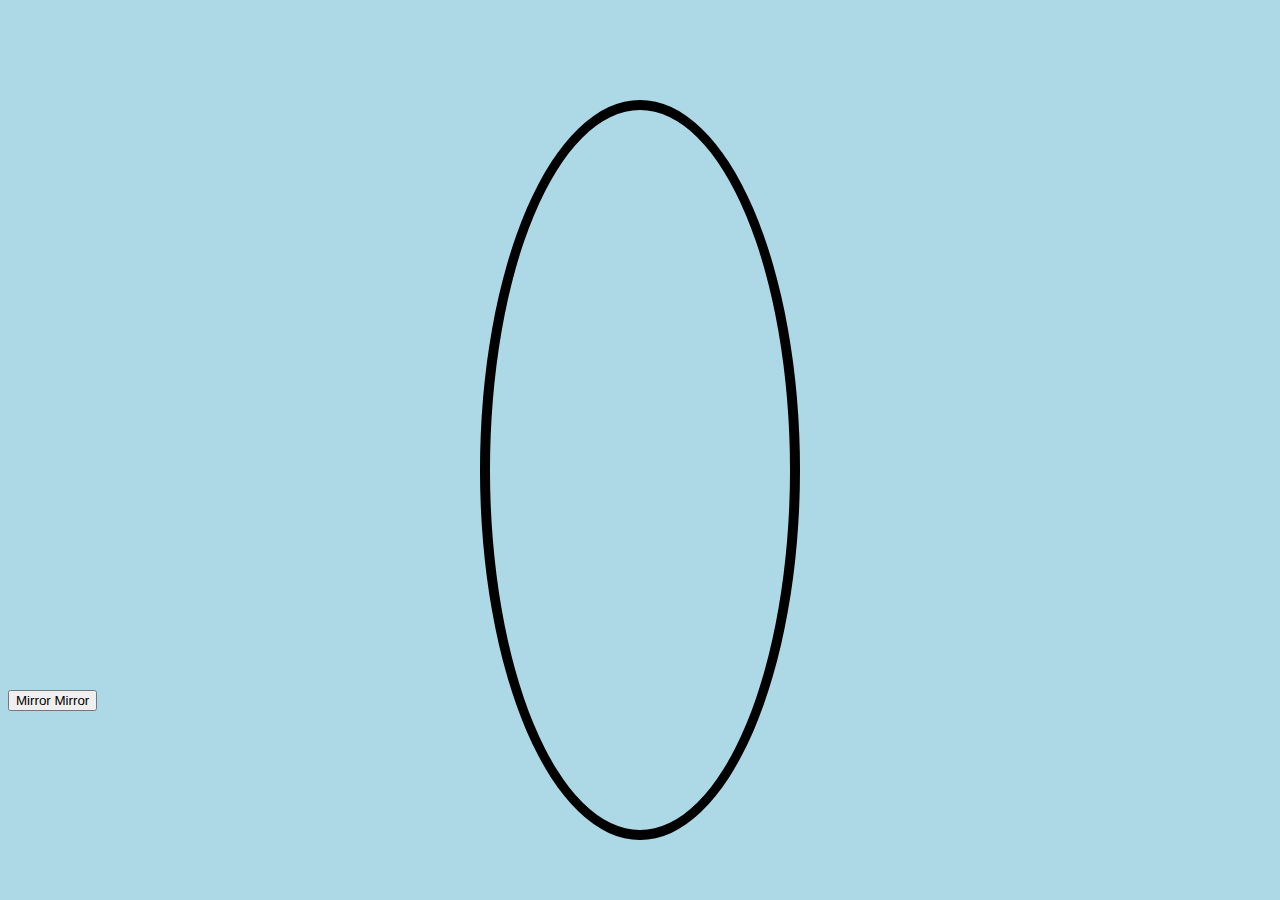
==== index.html @ 6e2f0ed1 "text to speech working!" ====
<!DOCTYPE html>
<html>
<head>
  <title>Mirror</title>
  <link rel="stylesheet" href="style.css">
</head>
<body>
  <video autoplay="true" id="camera"></video>
  <p id="message"></p>
  <button id="button">Mirror Mirror</button>

  <script>
    var video = document.querySelector("#camera");

    if (navigator.mediaDevices && navigator.mediaDevices.getUserMedia) {
    navigator.mediaDevices.getUserMedia({ video: true, facingMode: "user" })
        .then(function (stream) {
        video.srcObject = stream;
        })
        .catch(function (err0r) {
        console.log("Something went wrong!");
        });
    }

    const button = document.getElementById('button');

    function playRandomPhrase() {
    const phrases = [
    "You are looking fabulous today!",
    "You are the fairest of them all.",
    "Who's awesome? You're awesome!"
    ];

    // Generate a random index
    const index = Math.floor(Math.random() * phrases.length);

    // Get the phrase at the selected index
    const phrase = phrases[index];

    // Create an AudioContext
    const audioContext = new AudioContext();

    // Use speech synthesis to play the phrase
    const utterance = new SpeechSynthesisUtterance(phrase);
    speechSynthesis.speak(utterance);

    // Get the <p> element with the id "message"
    var messageElement = document.getElementById("message");

    // Set the innerHTML of the <p> element to the selected statement
    messageElement.innerHTML = phrase;
    }

    button.addEventListener('click', playRandomPhrase);

    //Speech recognition
    const SpeechRecognition = window.SpeechRecognition || webkitSpeechRecognition;
    const SpeechGrammarList = window.SpeechGrammarList || webkitSpeechGrammarList;
    const SpeechRecognitionEvent = window.SpeechRecognitionEvent || webkitSpeechRecognitionEvent;
    // Create a new SpeechRecognition instance
    const recognition = new SpeechRecognition();

    // Set the language to English
    recognition.lang = 'en-US';

    // Set the continuous and interimResults properties to true
    // so that the recognition will continue until the user stops speaking
    recognition.continuous = true;
    recognition.interimResults = true;

    // Set the maxAlternatives property to 1 to return only the most
    // likely result
    recognition.maxAlternatives = 1;

    // Start listening for speech
    recognition.start();

    recognition.onresult = (event) => {
     // Get the transcript of the recognized speech
     var transcript = event.results[0][0].transcript;

        // Check if the result matches the phrase "mirror mirror"
        if (transcript.toLowerCase().includes("mirror mirror")) {
            // If it does, call the playRandomPhrase function
            playRandomPhrase();
        }
    }


  </script>
</body>
</html>
---- style.css ----
body {
    background-color: #ADD8E6;
  }
  
  video {
    display: block;
    border: 10px solid black;
    border-radius: 100%;
    height: 80vh;
    width: auto;
    margin: 100px auto;
  }

  #message {
    text-align: center;
    font-size: 2rem;
    margin-top: -250px;
    color: #fff;
  }
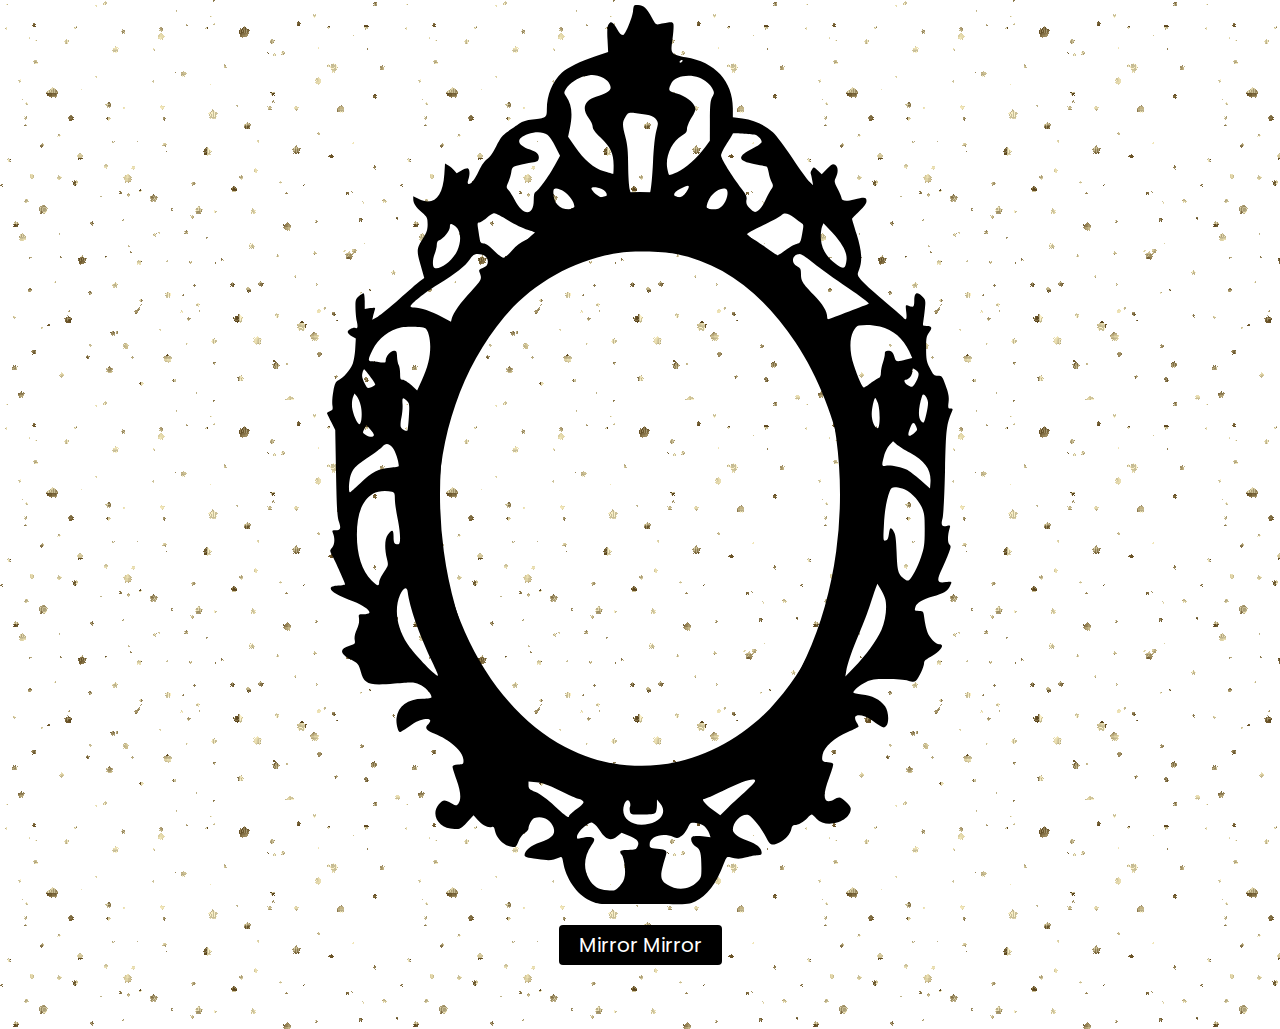
==== commit 23968896: "SPARKLES" ====
--- a/index.html
+++ b/index.html
@@ -3,11 +3,24 @@
 <head>
   <title>Mirror</title>
   <link rel="stylesheet" href="style.css">
+  <link rel="preconnect" href="https://fonts.googleapis.com">
+  <link rel="preconnect" href="https://fonts.gstatic.com" crossorigin>
+  <link href="https://fonts.googleapis.com/css2?family=Comforter+Brush&family=Poppins&display=swap" rel="stylesheet">
 </head>
-<body>
-  <video autoplay="true" id="camera"></video>
-  <p id="message"></p>
-  <button id="button">Mirror Mirror</button>
+<body >
+
+    <div class="grid-container">
+        <video autoplay="true" id="camera"></video>
+
+        <svg id="mirror" viewBox="0 0 478 687" fill="none" xmlns="http://www.w3.org/2000/svg">
+        <!--<video autoplay="true" id="camera" width="200" height="400" cx="238.5" cy="388" rx="162.5" ry="207" />-->
+        <path fill-rule="evenodd" clip-rule="evenodd" d="M233.599 4.859C233.133 9.704 227.637 23.014 226.114 22.985C224.57 22.955 223.078 21.476 221.516 18.427C220.651 16.737 219.19 14.729 218.269 13.965C216.815 12.759 216.398 12.834 215.106 14.538C213.936 16.081 213.724 18.573 214.117 26.2L214.617 35.9L204.964 39.091C193.357 42.928 183.433 47.802 179.191 51.747C172.031 58.408 167.811 68.786 167.811 79.735C167.811 85.931 167.268 86.309 156.846 87.361C152.307 87.82 149.329 88.761 146.846 90.522C144.902 91.901 141.007 94.574 138.19 96.463C133.937 99.314 132.412 101.227 129.19 107.75C126.713 112.765 124.226 116.308 122.311 117.552C120.399 118.793 118.025 122.171 115.767 126.863C112.342 133.979 109.393 137.478 107.702 136.433C107.254 136.156 107.32 134.791 107.849 133.399C109.199 129.849 109.046 125.25 107.561 124.726C106.874 124.484 104.664 125.221 102.65 126.364L98.9894 128.442L97.1504 126.322C96.1394 125.156 94.1384 123.472 92.7034 122.579L90.0964 120.956L89.5644 129.228C88.4164 147.072 81.2674 153.845 69.7714 147.98L65.8114 145.959L65.8464 148.23C65.8964 151.4 67.6294 154.036 72.5614 158.438C76.5274 161.979 76.8114 162.579 76.8114 167.421C76.8114 171.518 76.1524 173.648 73.6734 177.554C68.3004 186.022 68.1904 187.022 71.3874 198.266L74.2394 208.299L70.8274 210.9C68.9504 212.33 61.9344 218.45 55.2344 224.5C48.5354 230.55 41.1344 236.578 38.7884 237.895L34.5224 240.29L35.0864 237.895C35.3964 236.578 35.9814 234.419 36.3874 233.097C37.1034 230.763 37.0054 230.713 32.9684 231.359L28.8114 232.024V226.012C28.8114 222.705 28.3864 220 27.8674 220C27.3474 220 25.7334 221.024 24.2784 222.275C21.9024 224.319 21.6434 225.205 21.7264 231.025C21.7774 234.586 22.2394 239.275 22.7544 241.445C23.7074 245.468 23.3444 247.448 21.8264 246.509C20.3584 245.602 15.8114 247.88 15.8114 249.522C15.8114 250.386 17.2034 251.86 18.9054 252.797L21.9994 254.5L21.5274 262.5C21.2684 266.9 20.3034 272.3 19.3834 274.5C17.5124 278.973 12.6384 284.475 8.73343 286.522C6.59243 287.644 5.93343 289.056 4.83943 294.852C4.11543 298.691 3.78743 303.465 4.11143 305.462C4.63343 308.679 4.41343 309.201 2.17443 310.052C0.785431 310.58 -0.180565 311.347 0.0284345 311.756C0.236435 312.165 1.72943 315.2 3.34543 318.5L6.28443 324.5L6.89043 357C7.37643 383.047 7.81943 390.485 9.12043 394.462C10.8944 399.886 10.3744 400.956 5.95443 400.985C4.08543 400.997 3.75643 401.362 4.36643 402.75C6.15443 406.82 5.99143 411.556 3.97743 414.035C2.00443 416.464 2.00243 416.552 3.85843 420C6.53243 424.969 13.8114 441.123 13.8114 442.088C13.8114 442.532 11.4844 443.031 8.64043 443.198C-2.21257 443.832 2.42544 448.665 20.3144 455.364C27.3964 458.016 33.3394 462.337 32.2744 464.061C31.9544 464.577 29.9484 465 27.8154 465C23.9794 465 23.9434 465.036 24.4774 468.329C24.8414 470.575 24.3004 473.232 22.8114 476.5C21.3574 479.692 20.7834 482.441 21.1284 484.564C21.6304 487.657 21.4734 487.835 17.1904 489.034C9.10243 491.298 9.61843 495.31 18.5864 499.885C23.4794 502.381 24.3444 503.474 25.8064 509C28.3254 518.52 31.9224 519.773 51.5574 517.977C65.1484 516.734 66.1434 516.767 70.5814 518.607C74.9564 520.42 79.8194 525.582 79.8064 528.398C79.8034 529.088 77.2814 529.511 73.0564 529.53C61.7144 529.58 54.1034 535.232 53.0734 544.369C52.5944 548.619 54.1634 555.007 55.6824 554.995C56.3394 554.989 58.7564 553.447 65.6604 548.629C70.4834 545.264 78.8114 543.756 78.8114 546.248C78.8114 547.077 78.1364 548.315 77.3114 549C74.2754 551.519 75.5994 553.615 81.7784 556.069C94.1684 560.99 103.846 569.675 104.152 576.147C104.307 579.406 104.192 579.509 100.061 579.807C97.2104 580.014 95.8114 580.58 95.8114 581.529C95.8114 582.306 97.1614 586.642 98.8114 591.163C102.084 600.13 102.622 606.533 100.359 609.559C98.9284 611.471 98.8474 611.467 94.9114 609.25C89.6734 606.301 88.4914 606.404 85.4004 610.077C78.6004 618.158 85.4524 629 97.3594 629C101.673 629 102.361 628.623 106.938 623.75L111.869 618.5L115.09 622.202C118.56 626.191 123.015 628.387 125.826 627.495C127.202 627.059 127.72 627.701 128.243 630.491C129.131 635.224 134.1 640.708 138.643 641.97C144.02 643.463 144.141 643.406 146.216 638.361C147.37 635.554 149.24 633.093 150.96 632.114C152.521 631.227 153.801 629.69 153.805 628.7C153.814 626.075 156.481 621.341 158.356 620.621C164.098 618.418 170.898 621.704 172.853 627.626C174.604 632.933 172.067 635.827 162.869 639.014C155.452 641.584 150.811 645.387 150.811 648.894C150.811 650.395 152.368 650.882 160.678 651.982C170.266 653.251 171.544 653.145 177.924 650.548C179.203 650.027 179.673 650.739 180.191 653.977C182.225 666.693 190.573 678.82 200.609 683.636C205.559 686.012 207.497 686.366 215.311 686.322C220.261 686.294 230.386 686.288 237.811 686.308C245.236 686.329 256.936 686.362 263.811 686.382C274.556 686.413 276.976 686.114 281.045 684.251C290.123 680.097 297.167 670.815 302.929 655.414C304.751 650.545 305.299 649.901 307.166 650.435C312.849 652.06 314.998 652.088 320.105 650.603C323.137 649.721 327.012 649 328.715 649C331.07 649 331.811 648.553 331.811 647.135C331.811 643.531 327.947 640.208 321.109 637.933C314.283 635.661 309.811 632.329 309.811 629.513C309.811 623.743 316.068 617.462 321.091 618.189C323.73 618.572 331.505 628.064 335.263 635.493C338.399 641.692 339.685 642.125 345.756 639.028C350.281 636.719 353.724 632.686 354.506 628.777C354.882 626.895 355.682 626 356.986 626C359.662 626 363.86 623.673 366.735 620.595C368.069 619.168 369.538 618 369.999 618C370.461 618 372.107 619.419 373.657 621.154C380.806 629.155 399.811 623.533 399.811 613.418C399.811 611.274 393.216 605 390.962 605C390.024 605 388.249 605.705 387.018 606.568C385.787 607.43 383.775 607.992 382.546 607.818C378.78 607.282 379.046 600.906 383.293 589.909C385.266 584.801 386.653 580.032 386.377 579.311C386.096 578.578 384.343 578 382.401 578C378.179 578 377.412 576.939 378.283 572.299C379.378 566.461 387.651 559.032 397.575 554.974C402.105 553.122 405.811 551.229 405.811 550.768C405.811 550.307 405.087 548.824 404.201 547.473C403.316 546.121 402.874 544.279 403.219 543.378C404.173 540.894 411.105 542.191 415.415 545.66C417.356 547.222 420.367 549.281 422.106 550.236C424.936 551.79 425.427 551.812 426.789 550.45C429.253 547.987 428.793 539.175 425.996 535.254C422.397 530.208 415.786 526.848 408.271 526.245C404.718 525.96 401.811 525.317 401.811 524.818C401.811 523.067 406.893 518.851 411.58 516.712C415.567 514.893 418.119 514.559 427.811 514.582C434.136 514.598 441.258 515.175 443.637 515.864C447.157 516.884 448.259 516.874 449.546 515.809C451.639 514.079 455.789 505.093 455.801 502.267C455.808 500.613 457.043 499.406 460.561 497.616C468.191 493.732 472.225 488 467.329 488C464.817 488 459.971 482.986 458.361 478.722C457.485 476.4 456.434 471.8 456.026 468.5C455.292 462.562 455.251 462.5 452.064 462.5C448.406 462.5 448.254 462.329 449.216 459.3C450.122 456.445 454.817 453.652 462.298 451.516C470.567 449.155 473.527 447.451 475.294 444.033C477.421 439.92 477.325 439.8 472.504 440.523C465.672 441.548 465.09 439.843 469.221 430.895C471.098 426.828 473.526 421.152 474.614 418.282C476.363 413.675 476.419 412.92 475.096 411.821C473.589 410.571 473.711 404.598 475.353 399.252C475.986 397.192 475.792 397.054 473.048 397.603C469.186 398.375 468.51 397.131 469.902 391.814C470.538 389.39 471.355 373.482 471.768 355.5C472.52 322.758 472.791 320.515 477.293 309.75C477.852 308.413 477.539 308 475.965 308C474.085 308 473.956 307.57 474.488 303.078C474.949 299.189 474.491 296.567 472.307 290.578C469.65 283.293 469.419 283 466.339 283C463.442 283 462.859 282.451 460.239 277.25C457.677 272.166 457.34 270.438 457.326 262.337C457.313 254.336 457.602 252.78 459.607 250.066C462.329 246.379 461.793 245 457.638 245C454.739 245 454.614 244.835 455.17 241.75C455.492 239.962 456.055 235.504 456.42 231.842C457.05 225.542 456.943 225.041 454.425 222.523C450.375 218.473 448.315 219.48 448.29 225.522C448.268 230.724 447.686 231.192 443.404 229.444C441.618 228.715 441.539 229.027 442.162 234.333C442.843 240.128 442.122 241.293 439.683 238.335C438.929 237.42 431.979 231.38 424.24 224.915C416.501 218.449 408.924 211.526 407.402 209.53C404.678 205.959 404.659 205.837 406.222 201.93C408.799 195.491 408.232 187.506 404.311 175C402.386 168.86 400.811 163.591 400.811 163.289C400.811 162.988 403.286 160.364 406.311 157.457C410.198 153.723 411.811 151.414 411.811 149.586C411.811 146.514 410.43 146.343 402.434 148.426C396.634 149.937 392.811 149.579 392.811 147.524C392.811 146.841 391.491 143.664 389.877 140.464C387.162 135.082 387.05 134.439 388.377 131.873C390.477 127.811 390.217 123.287 387.808 121.998C386.1 121.085 385.203 121.54 381.733 125.079L377.663 129.232L374.663 126.366C371.724 123.559 371.633 123.541 370.215 125.471C369.418 126.556 368.975 127.986 369.23 128.65C369.485 129.315 370.005 131.577 370.385 133.679L371.077 137.5L368.312 135C366.791 133.625 360.942 125.525 355.314 117C349.686 108.475 342.962 99.547 340.371 97.16C334.303 91.569 326.394 87.991 317.166 86.661L309.811 85.602V78.822C309.811 58.253 296.076 43.407 273.811 39.911C269.348 39.21 265.546 38.011 264.421 36.949C262.644 35.271 262.607 34.597 263.795 25.625C264.489 20.377 264.772 15.341 264.424 14.434C263.781 12.758 262.869 12.769 254.119 14.557C251.074 15.18 250.799 14.968 248.119 9.929C244.102 2.374 241.559 0 237.484 0C234.126 0 234.057 0.0859995 233.599 4.859ZM271.311 43C270.971 43.55 270.243 44 269.693 44C269.143 44 268.971 43.55 269.311 43C269.651 42.45 270.379 42 270.929 42C271.479 42 271.651 42.45 271.311 43ZM211.052 55.641C214.615 57.462 217.144 61.376 216.357 63.855C215.711 65.89 212.109 67.896 205.311 70.005C196.354 72.785 194.263 79.059 199.839 86.428C201.474 88.589 202.811 91.48 202.811 92.854C202.811 94.604 204.61 97.068 208.82 101.087C216.394 108.316 218.76 113.339 218.789 122.25C218.801 125.963 218.633 129 218.416 129C218.199 129 215.074 128.09 211.472 126.977C203.493 124.513 196.482 118.505 189.078 107.788L184.043 100.5L185.406 94C187.671 83.202 186.805 75.625 182.636 69.759C180.744 67.097 180.74 66.929 182.499 63.941C184.793 60.046 192.009 55.218 196.705 54.436C198.688 54.106 200.761 53.679 201.311 53.486C202.855 52.946 208.009 54.087 211.052 55.641ZM283.939 55.409C288.64 57.374 292.583 60.659 294.357 64.088C295.723 66.73 295.698 67.301 294.087 70.25C292.613 72.948 292.306 76.059 292.282 88.565L292.252 103.631L288.62 108.579C282.932 116.327 273.404 124.839 267.278 127.644C264.201 129.053 261.43 129.952 261.12 129.642C260.81 129.333 260.199 127.149 259.76 124.79C258.078 115.73 263.174 104.137 270.739 99.817C274.051 97.925 274.797 96.953 274.803 94.52C274.808 92.87 276.378 89.001 278.319 85.856C281.16 81.254 281.654 79.716 280.915 77.774C279.408 73.809 273.632 69.565 267.017 67.563C260.376 65.552 260.166 65.132 262.941 59.441C265.429 54.336 276.353 52.239 283.939 55.409ZM246.064 84.14C248.238 84.684 250.499 86.121 251.44 87.557C252.941 89.847 252.938 90.488 251.395 95.984C250.349 99.714 249.398 108.753 248.845 120.216C248.361 130.272 247.453 140.207 246.829 142.294L245.693 146.089L239.002 145.794L232.311 145.5L231.141 141C230.498 138.525 229.936 130.17 229.891 122.432C229.831 111.796 229.329 106.552 227.835 100.932C225.329 91.51 225.334 89.507 227.879 85.39C229.942 82.053 229.961 82.046 236.129 82.623C239.529 82.941 244 83.624 246.064 84.14ZM168.216 99.104C169.687 100.261 172.466 104.335 174.391 108.158L177.891 115.109L173.793 122.532C169.155 130.934 161.182 141.92 159.159 142.697C158.251 143.045 157.811 145.036 157.811 148.793C157.811 161.45 149.523 161.285 143.102 148.5C141.72 145.75 139.712 142.541 138.638 141.369C136.762 139.321 136.752 139.086 138.389 135.369C139.325 133.241 140.366 129.729 140.702 127.564C141.28 123.825 141.562 123.561 146.311 122.311C149.061 121.586 153.561 120.653 156.311 120.237C160.49 119.604 161.365 119.102 161.638 117.185C162.084 114.05 160.48 112.41 154.982 110.383C144.469 106.507 143.914 101.868 153.552 98.429C159.28 96.385 165.1 96.653 168.216 99.104ZM326.061 98.938C328.224 99.015 331.811 102.477 331.811 104.487C331.811 105.326 328.774 107.504 324.85 109.48C312.629 115.635 313.182 119.179 326.732 121.545C331.267 122.337 335.33 123.203 335.762 123.47C336.195 123.737 336.845 125.813 337.208 128.083C337.571 130.353 338.55 133.528 339.383 135.139C340.774 137.83 340.742 138.29 338.991 140.785C337.942 142.278 336.1 145.744 334.899 148.488C332.347 154.311 329.178 158 326.726 158C325.77 158 323.784 156.568 322.311 154.818C320.259 152.379 319.769 150.958 320.215 148.732C320.689 146.359 319.999 144.792 316.441 140.164C308.793 130.217 300.81 117.269 300.832 114.847C300.844 113.556 302.869 109.389 305.332 105.586C307.796 101.784 309.811 98.391 309.811 98.048C309.811 97.704 313.073 97.75 317.061 98.149C321.049 98.549 325.099 98.904 326.061 98.938ZM275.439 140.752C273.099 145.277 270.237 147.324 267.285 146.583C263.446 145.619 264.514 142.902 269.773 140.25C275.958 137.131 277.252 137.246 275.439 140.752ZM209.739 140.463C214.624 142.989 214.878 147 210.153 147C207.734 147 201.811 141.955 201.811 139.894C201.811 138.499 206.607 138.843 209.739 140.463ZM180.889 142.274C185.032 145.065 188.811 150.492 188.811 153.648C188.811 155.751 188.358 156 184.534 156C177.513 156 172.811 151.006 172.811 143.55C172.811 140.49 173.135 140 175.163 140C176.457 140 179.034 141.023 180.889 142.274ZM305.452 141.508C306.535 144.33 304.672 150.293 301.814 153.15C299.512 155.453 298.086 156 294.388 156C290.303 156 289.813 155.758 289.827 153.75C289.836 152.512 290.856 149.7 292.093 147.5C295.365 141.679 304.027 137.793 305.452 141.508ZM138.389 164.402C143.296 167.373 149.898 170.555 153.061 171.473C156.224 172.391 158.804 173.447 158.796 173.821C158.756 175.588 156.791 177.119 151.638 179.398C147.741 181.121 144.569 183.572 141.231 187.438C138.59 190.497 135.644 193 134.685 193C133.725 193 130.504 190.525 127.527 187.5C123.805 183.719 121.326 182 119.592 182C117.393 182 116.989 181.457 116.431 177.75C116.079 175.412 115.521 171.813 115.191 169.75C114.721 166.803 114.917 166 116.107 166C116.94 166 119.507 164.425 121.811 162.5C124.115 160.575 126.78 159 127.733 159C128.686 159 133.481 161.431 138.389 164.402ZM356.457 162.26C358.737 164.042 361.378 165.962 362.326 166.526C363.903 167.465 363.937 168.159 362.729 174.692C361.487 181.408 361.232 181.866 358.438 182.425C356.805 182.751 353.09 184.814 350.182 187.009C347.275 189.204 344.497 191 344.008 191C343.519 191 339.455 188.353 334.976 185.119C330.496 181.884 325.171 178.45 323.142 177.487C319.618 175.814 319.539 175.67 321.381 174.278C322.443 173.476 328.343 170.355 334.494 167.343C340.645 164.331 346.212 161.222 346.866 160.433C348.759 158.153 351.989 158.768 356.457 162.26ZM96.8664 168.03C102.019 170.787 103.171 179.538 99.4374 187.556C95.7904 195.388 85.6364 202.864 81.8354 200.515C80.3334 199.586 80.5874 193.781 82.3114 189.654C83.1364 187.68 83.8114 184.73 83.8114 183.1C83.8114 181.044 84.4064 179.946 85.7494 179.52C88.7224 178.576 93.8114 172.229 93.8114 169.465C93.8114 166.705 94.1204 166.56 96.8664 168.03ZM394.545 185.729C396.414 189.813 396.911 192.216 396.508 195.22C395.678 201.412 394.564 201.827 388.989 198.022C381.642 193.009 377.485 186.29 377.017 178.675C376.809 175.279 377.163 171.15 377.805 169.5L378.971 166.5L385.506 173.381C389.185 177.254 393.135 182.651 394.545 185.729ZM263.43 189.514C300.177 195.777 331.658 218.551 357.825 257.801C374.934 283.465 388.624 318.254 393.515 348.5C395.796 362.605 395.769 397.297 393.465 414C386.52 464.348 367.496 506.58 337.92 537.306C309.818 566.5 272.097 582.347 234.811 580.621C214.954 579.702 200.066 575.703 181.811 566.385C133.351 541.648 95.2424 479.69 86.8524 412C79.0394 348.954 97.2934 283.422 135.272 238.172C157.938 211.167 190.833 193.287 226.311 188.689C234.216 187.664 255.331 188.133 263.43 189.514ZM120.588 191.557C122.799 193.105 123.467 196.42 122.025 198.687C121.61 199.341 119.996 200.359 118.439 200.951C116.291 201.768 115.784 202.447 116.338 203.764C118.538 208.993 118.193 209.814 110.273 218.234C101.872 227.164 96.3044 234.938 95.2824 239.162L94.6384 241.824L87.4754 237.995C79.7874 233.886 71.1864 231 66.6294 231C65.0794 231 63.8114 230.592 63.8114 230.093C63.8114 228.236 74.3274 219.824 84.6514 213.424C98.9224 204.575 105.368 199.504 108.935 194.32C111.403 190.732 112.454 190 115.137 190C116.913 190 119.366 190.701 120.588 191.557ZM371.519 197.074C376.355 200.965 388.065 209.389 397.543 215.795C408.151 222.965 414.299 227.707 413.538 228.133C412.858 228.514 406.078 231.143 398.472 233.976C390.866 236.809 384.006 239.372 383.227 239.671C382.278 240.035 381.811 239.509 381.811 238.075C381.811 233.766 378.653 228.607 371.446 221.141C362.834 212.22 361.811 210.515 361.811 205.091C361.811 201.614 361.393 200.835 358.811 199.5C353.672 196.843 355.237 190.133 361.019 190.03C361.958 190.014 366.683 193.183 371.519 197.074ZM422.1 245.487C432.293 248.142 439.835 254.537 444.404 264.397L446.733 269.425L442.022 270.669C435.101 272.495 434.112 272.334 433.339 269.256C432.383 265.446 430.966 264 428.189 264C426.353 264 425.811 264.541 425.811 266.374C425.811 267.68 425.136 270.662 424.311 273C423.486 275.338 422.811 278.784 422.811 280.657C422.811 282.987 422.258 284.267 421.061 284.71C420.099 285.066 417.334 286.852 414.917 288.679C412.501 290.505 410.159 292 409.714 292C408.659 292 405.3 284.423 402.179 275C398.884 265.05 398.679 255.14 401.648 249.32C402.99 246.689 404.617 244.982 406.045 244.708C410.868 243.781 416.622 244.06 422.1 245.487ZM75.0824 246.667C77.1284 247.932 78.8114 254.291 78.8114 260.758C78.8114 269.117 76.8834 276.811 72.3054 286.719L68.8204 294.263L64.3384 290.131C61.8734 287.859 58.9464 286 57.8334 286C56.0994 286 55.8114 285.35 55.8114 281.434C55.8114 278.923 55.3254 275.961 54.7314 274.851C54.1384 273.742 53.5754 270.846 53.4814 268.417C53.3344 264.599 53.0164 264 51.1344 264C48.6034 264 44.8114 268.361 44.8114 271.271C44.8114 273.076 44.3574 273.21 40.1714 272.636C37.6204 272.286 34.6954 272 33.6714 272C31.0974 272 31.3294 270.285 34.8584 263.222C39.3584 254.217 47.3164 248.065 57.1554 245.985C61.2924 245.111 73.3034 245.568 75.0824 246.667ZM451.409 283.258C451.089 284.859 449.895 287.477 448.756 289.077C446.75 291.894 446.592 291.938 443.748 290.467C440.861 288.975 439.686 286 441.982 286C444.214 286 446.811 282.677 446.811 279.822C446.811 276.966 446.822 276.961 449.401 278.651C451.515 280.036 451.884 280.884 451.409 283.258ZM32.7794 283.341C34.9964 286.278 36.8114 289.105 36.8114 289.622C36.8114 290.139 35.4524 291.075 33.7914 291.701C30.8794 292.801 30.7004 292.702 28.7914 288.961C27.7024 286.826 26.8114 284.199 26.8114 283.122C26.8114 281.085 27.7594 278 28.3864 278C28.5844 278 30.5614 280.403 32.7794 283.341ZM25.8154 306.018C27.0704 311.249 26.4164 320 24.7704 320C23.1904 320 19.7254 312.077 19.1654 307.182C18.8704 304.605 19.1544 301.151 19.7974 299.5L20.9664 296.5L22.7854 298.732C23.7854 299.96 25.1494 303.239 25.8154 306.018ZM458.799 303.905C458.788 307.294 456.458 317.686 455.493 318.651C455.249 318.895 454.321 318.367 453.43 317.476C451.012 315.058 451.413 306.953 454.386 298.114C455.305 295.384 458.812 299.987 458.799 303.905ZM60.9534 302.142C62.9504 304.139 63.0544 304.963 62.4874 314.275C62.1524 319.77 61.6724 324.472 61.4204 324.724C60.4284 325.716 56.8794 323.789 56.2924 321.941C55.9514 320.865 56.2054 317.599 56.8574 314.685C57.5094 311.77 57.8754 307.274 57.6704 304.693C57.2544 299.459 57.8264 299.015 60.9534 302.142ZM420.362 303.468C422.39 308.321 422.371 323 420.337 323C418.095 323 415.811 317.658 415.811 312.416C415.811 308.128 417.585 300 418.52 300C418.736 300 419.565 301.561 420.362 303.468ZM449.734 321.73C450.863 324.209 450.735 324.668 448.339 326.73C443.713 330.709 442.512 329.046 445.26 322.468C447.007 318.288 448.084 318.11 449.734 321.73ZM35.8114 328.047C35.8114 329.985 32.8994 330.165 29.9294 328.41C26.9974 326.678 26.9714 326.592 28.5054 323.625L30.0674 320.603L32.9394 323.817C34.5194 325.585 35.8114 327.489 35.8114 328.047ZM445.067 341.801C456.805 348.244 461.383 354.999 460.637 364.776L460.311 369.052L453.006 362.614C448.988 359.073 444.183 355.456 442.329 354.576C437.889 352.469 430.002 351.03 426.561 351.699C423.327 352.327 423.232 351.766 425.269 344.111C426.059 341.141 427.917 337.455 429.408 335.899L432.112 333.076L434.873 335.399C436.392 336.677 440.979 339.558 445.067 341.801ZM50.1334 337.971C52.1724 340.394 54.8114 348.26 54.8114 351.915C54.8114 352.364 51.7744 352.949 48.0614 353.216C39.3314 353.842 34.5874 356.318 25.4054 365.041C21.3764 368.868 17.7934 372 17.4454 372C16.1814 372 16.8494 361.844 18.3494 358.254C20.4804 353.154 22.0864 351.573 31.8114 345C36.4864 341.84 41.1684 338.298 42.2164 337.128C44.8294 334.21 47.1794 334.46 50.1334 337.971ZM439.166 369.081C444.413 370.539 451.09 376.95 453.944 383.273C456.03 387.894 456.298 389.949 456.257 401C456.215 411.965 455.873 414.469 453.47 421.39C450.689 429.402 446.79 436.942 444.407 438.92C443.428 439.733 442.421 439.481 440.446 437.928C435.954 434.394 435.337 432.207 434.811 417.952C434.41 407.094 433.948 403.85 432.481 401.615C430.272 398.249 429.615 398.73 428.876 404.255C428.461 407.35 427.802 408.572 426.401 408.841C424.578 409.192 424.521 408.651 425.129 396.854C425.718 385.429 427.089 377.624 429.712 370.75C430.883 367.682 432.865 367.332 439.166 369.081ZM49.5614 371.63C51.4964 372.149 51.8114 372.902 51.8114 377.007C51.8114 379.632 52.7114 386.154 53.8114 391.5C55.9324 401.809 56.4084 410.513 54.9014 411.444C54.4014 411.753 53.2764 411.732 52.4014 411.396C51.2424 410.952 50.8114 409.436 50.8114 405.81C50.8114 400.253 49.7274 399.893 46.4044 404.343C44.0494 407.498 43.7954 414.598 45.7484 422.739C46.9554 427.768 46.9304 427.875 43.3894 433.023C41.4214 435.884 39.8114 439.299 39.8114 440.612C39.8114 443.942 38.4144 443.603 34.0194 439.208C26.6314 431.82 22.8114 419.955 22.8114 404.395C22.8114 388.265 26.8734 377.982 35.2684 372.863C38.3004 371.014 45.0814 370.43 49.5614 371.63ZM425.931 452.887C427.79 458.48 426.541 469.622 423.229 477.003C419.69 484.89 411.205 496.515 402.293 505.688L395.674 512.5L396.319 508.5C397.249 502.73 400.942 492.082 406.568 478.951C409.267 472.653 412.925 463 414.698 457.5C416.471 452 418.42 446.217 419.029 444.648L420.138 441.797L422.472 445.648C423.755 447.767 425.312 451.024 425.931 452.887ZM61.6124 448.01C62.9974 459.458 70.0464 479.625 80.2414 501.312C85.4624 512.418 85.6304 513.006 83.0524 511.159C78.0404 507.565 65.1464 493.583 61.3214 487.594C53.1844 474.851 51.1254 460.928 55.7924 450.204C58.2784 444.493 61.0604 443.444 61.6124 448.01ZM326.811 592.434C326.811 593.222 323.107 597.16 318.58 601.184C314.054 605.208 308.064 610.765 305.27 613.533L300.19 618.566L296.25 615.719C288.571 610.168 285.058 606 288.06 606C288.747 606 295.015 603.262 301.989 599.914C318.108 592.179 326.811 589.556 326.811 592.434ZM177.546 599.512C184.017 602.65 190.773 605.639 192.561 606.155C194.349 606.672 195.811 607.734 195.811 608.515C195.811 609.297 193.336 611.765 190.311 614C187.286 616.235 184.811 618.499 184.811 619.032C184.811 621.066 182.867 619.739 173.913 611.593C168.151 606.351 162.634 602.304 159.259 600.843C154.507 598.787 153.843 598.147 153.828 595.611L153.811 592.722L159.796 593.265C164.326 593.676 168.64 595.194 177.546 599.512ZM231.308 608.991C231.656 610.086 231.644 611.462 231.281 612.048C230.919 612.634 230.899 614.213 231.236 615.557C231.828 617.916 232.152 618 240.63 618C246.126 618 249.86 617.551 250.611 616.8C251.271 616.14 251.827 613.553 251.847 611.05L251.883 606.5L254.342 609.5C259.452 615.734 255.666 622.636 245.841 624.993C233.075 628.055 223.439 620.718 226.81 610.503C228.084 606.643 230.324 605.89 231.308 608.991ZM203.772 624.979C204.778 625.517 206.87 627.964 208.422 630.417C212.837 637.397 216.789 638.572 221.764 634.386L224.871 631.772L230.533 634.217C237.317 637.147 238.659 638.843 237.028 642.422C235.955 644.777 235.333 645 229.832 645C225.256 645 223.811 645.346 223.811 646.441C223.811 647.234 224.23 648.141 224.743 648.458C226.467 649.523 228.099 659.596 227.353 664.568C226.816 668.149 225.755 670.256 223.202 672.809C219.949 676.062 219.479 676.216 214.026 675.822C207.273 675.333 203.164 672.752 199.903 666.949C195.421 658.976 196.136 649.839 201.903 641.397C204.01 638.311 204.421 637.01 203.558 636.147C202.17 634.759 198.435 634.674 194.054 635.93C191.256 636.733 190.811 636.614 190.811 635.065C190.811 632.669 194.408 628.217 198.222 625.891C201.848 623.68 201.463 623.743 203.772 624.979ZM288.318 627.007C289.629 628.238 291.17 630.592 291.744 632.238L292.787 635.23L286.549 634.6C283.118 634.253 279.688 634.378 278.926 634.878C276.804 636.268 278.377 640.631 281.711 642.6C285.038 644.565 285.783 647.527 285.8 658.85C285.81 665.843 285.65 666.361 282.501 669.51C276.442 675.569 267.118 676.35 259.58 671.431C254.058 667.828 253.869 664.922 258.24 650.775C259.965 645.193 259.727 644.943 251.919 644.103C246.54 643.525 246.311 643.382 246.311 640.608C246.311 634.496 256.317 631.425 264.54 635.013C267.478 636.296 268.017 636.242 270.54 634.409C272.064 633.302 274.211 630.485 275.311 628.149C277.274 623.981 277.391 623.91 281.623 624.335C284.249 624.599 286.867 625.644 288.318 627.007Z" fill="black"/>
+        <!--<ellipse cx="238.5" cy="388" rx="162.5" ry="207"/>-->
+        </svg>
+    </div>
+
+    <p id="message"></p>
+    <button id="button">Mirror Mirror</button>
 
   <script>
     var video = document.querySelector("#camera");
@@ -26,12 +39,13 @@
 
     function playRandomPhrase() {
     const phrases = [
-    "You are looking fabulous today!",
-    "You are the fairest of them all.",
-    "Who's awesome? You're awesome!"
+        "You are looking fabulous today!",
+        "You are the fairest of them all.",
+        "Who's awesome? You're awesome!"
     ];
 
     // Generate a random index
+    //var phrase = phrases[Math.floor(Math.random() * phrases.length)];
     const index = Math.floor(Math.random() * phrases.length);
 
     // Get the phrase at the selected index
@@ -57,6 +71,7 @@
     const SpeechRecognition = window.SpeechRecognition || webkitSpeechRecognition;
     const SpeechGrammarList = window.SpeechGrammarList || webkitSpeechGrammarList;
     const SpeechRecognitionEvent = window.SpeechRecognitionEvent || webkitSpeechRecognitionEvent;
+
     // Create a new SpeechRecognition instance
     const recognition = new SpeechRecognition();
 
@@ -66,7 +81,7 @@
     // Set the continuous and interimResults properties to true
     // so that the recognition will continue until the user stops speaking
     recognition.continuous = true;
-    recognition.interimResults = true;
+    recognition.interimResults = false;
 
     // Set the maxAlternatives property to 1 to return only the most
     // likely result
@@ -75,16 +90,54 @@
     // Start listening for speech
     recognition.start();
 
+    //recognition.onresult = (event) => {
+    // Get the transcript of the recognized speech
+    //var transcript = event.results[0][0].transcript;
+
+    // Check if the result matches the phrase "mirror mirror"
+    //if (transcript.toLowerCase().includes("mirror mirror")) {
+        // If it does, call the playRandomPhrase function
+        //playRandomPhrase();
+    //}
+
+    // Define a flag variable to track whether the playRandomPhrase function has been called
+    var played = false;
+
+    // Define a variable to hold the current transcript
+    var transcript = "";
+
+    // Define a regular expression to match the pattern "mirror mirror" followed by an optional space and any other words
+    const regex = /^mirror mirror\s?\w*/;
+
     recognition.onresult = (event) => {
-     // Get the transcript of the recognized speech
-     var transcript = event.results[0][0].transcript;
+    // Check if the result is final
+    if (event.results[0].isFinal) {
 
-        // Check if the result matches the phrase "mirror mirror"
-        if (transcript.toLowerCase().includes("mirror mirror")) {
+        // Get the transcript of the recognized speech
+        //var transcript = event.results[0][0].transcript;
+
+        // Update the transcript with the recognized speech
+        transcript += event.results[0][0].transcript;
+
+        // Check if the result matches the phrase "mirror mirror" and the playRandomPhrase function has not yet been called
+        if (regex.test(transcript.toLowerCase()) && !played) {
+        //if (transcript.toLowerCase().includes("mirror mirror") && !played) {
             // If it does, call the playRandomPhrase function
             playRandomPhrase();
+
+            // Set the flag to true to indicate that the function has been called
+            played = true;
+
+            // Reset the transcript to an empty string
+            transcript = "";
+
+            // Set a timeout to reset the flag after 5 seconds
+            setTimeout(() => {
+            played = false;
+            }, 4000);
         }
     }
+    };
 
 
   </script>
--- a/style.css
+++ b/style.css
@@ -1,19 +1,77 @@
+/*@import url('https://fonts.googleapis.com/css2?family=Qwigley&display=swap');*/
+/* @import url('https://fonts.googleapis.com/css2?family=Arizonia&display=swap'); */
+@import url('https://fonts.googleapis.com/css2?family=Comforter+Brush&family=Poppins&display=swap');
+
 body {
-    background-color: #ADD8E6;
+    background-color: #fff;
+    background: radial-gradient(circle, white, silver);
+    /* height: 100vh;
+    width: 100vw; */
+    background-image: url("sparkle1.gif");
+    background-repeat: repeat;
+    font-family: 'Comforter Brush', cursive;
   }
   
+  .grid-container {
+    display: grid;
+    justify-items: center;
+    align-items: center;
+    margin-top: 7rem;
+  }
+
   video {
-    display: block;
+    display:inline;
     border: 10px solid black;
     border-radius: 100%;
-    height: 80vh;
+    /* height: 80vh;
+    width: auto; */
+    object-fit: cover;
+    height: 65vh;
+    margin-top: 5rem;
+    width: 25rem;
+   /* position: absolute;
+    transform: translate(-50%, -50%); */
+  }
+
+  #mirror {
+    display:inline;
+    height: 100vh;
     width: auto;
-    margin: 100px auto;
+    position: absolute;
+  }
+
+  p {
+    margin-block-start: 0em;
+    margin-block-end: 0em;
   }
 
   #message {
+    display: block;
     text-align: center;
-    font-size: 2rem;
-    margin-top: -250px;
+    font-size: 4rem;
+    color: #000;
+    margin-top: 8rem;
+    max-width: 800px;
+  }
+
+  button {
+    display: block;
+    border: none;
+    text-align: center;
+    background: #000;
     color: #fff;
-  }+    font-family: 'Poppins', sans-serif;
+    font-size: 1.25rem;
+    margin: 2rem auto 4rem auto;
+    border-radius: 4px;
+    padding: 0.25em 1em;
+  }
+
+  button:hover {
+    cursor: pointer;
+  }
+
+  /* BACKGROUND */
+  /*
+  https://alvarotrigo.com/blog/animated-backgrounds-css/
+*/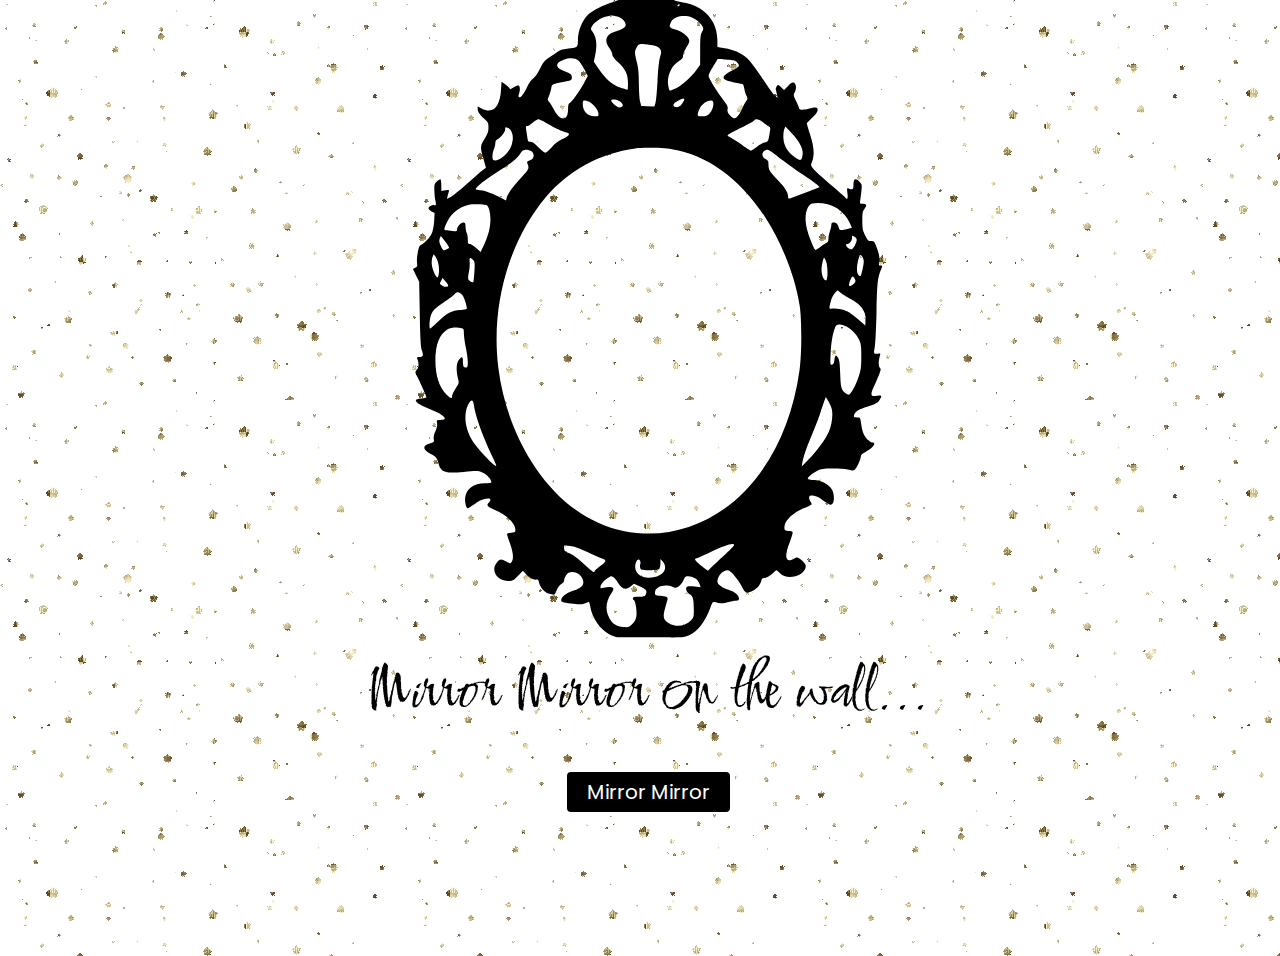
==== commit 65b3be03: "Sizing to fit into a single viewport" ====
--- a/index.html
+++ b/index.html
@@ -19,7 +19,7 @@
         </svg>
     </div>
 
-    <p id="message"></p>
+    <p id="message">Mirror Mirror on the wall...</p>
     <button id="button">Mirror Mirror</button>
 
   <script>
--- a/style.css
+++ b/style.css
@@ -5,37 +5,39 @@
 body {
     background-color: #fff;
     background: radial-gradient(circle, white, silver);
-    /* height: 100vh;
-    width: 100vw; */
     background-image: url("sparkle1.gif");
     background-repeat: repeat;
     font-family: 'Comforter Brush', cursive;
+    height: 100vh;
+    width: 100vw;
+    overflow: hidden;
   }
   
   .grid-container {
     display: grid;
     justify-items: center;
     align-items: center;
-    margin-top: 7rem;
+    /* margin-top: 7rem; */
+    margin-top: 3rem;
   }
 
   video {
     display:inline;
     border: 10px solid black;
     border-radius: 100%;
-    /* height: 80vh;
-    width: auto; */
     object-fit: cover;
-    height: 65vh;
+    /* height: 65vh;
     margin-top: 5rem;
-    width: 25rem;
-   /* position: absolute;
-    transform: translate(-50%, -50%); */
+    width: 25rem; */
+    height: 45vh;
+    margin-top: 5rem;
+    width: 20rem;
   }
 
   #mirror {
     display:inline;
-    height: 100vh;
+    /* height: 100vh; */
+    height: 75vh;
     width: auto;
     position: absolute;
   }
@@ -50,8 +52,9 @@
     text-align: center;
     font-size: 4rem;
     color: #000;
-    margin-top: 8rem;
     max-width: 800px;
+    text-align: center;
+    margin: 6rem auto 0rem auto;
   }
 
   button {
@@ -62,7 +65,7 @@
     color: #fff;
     font-family: 'Poppins', sans-serif;
     font-size: 1.25rem;
-    margin: 2rem auto 4rem auto;
+    margin: 2rem auto;
     border-radius: 4px;
     padding: 0.25em 1em;
   }
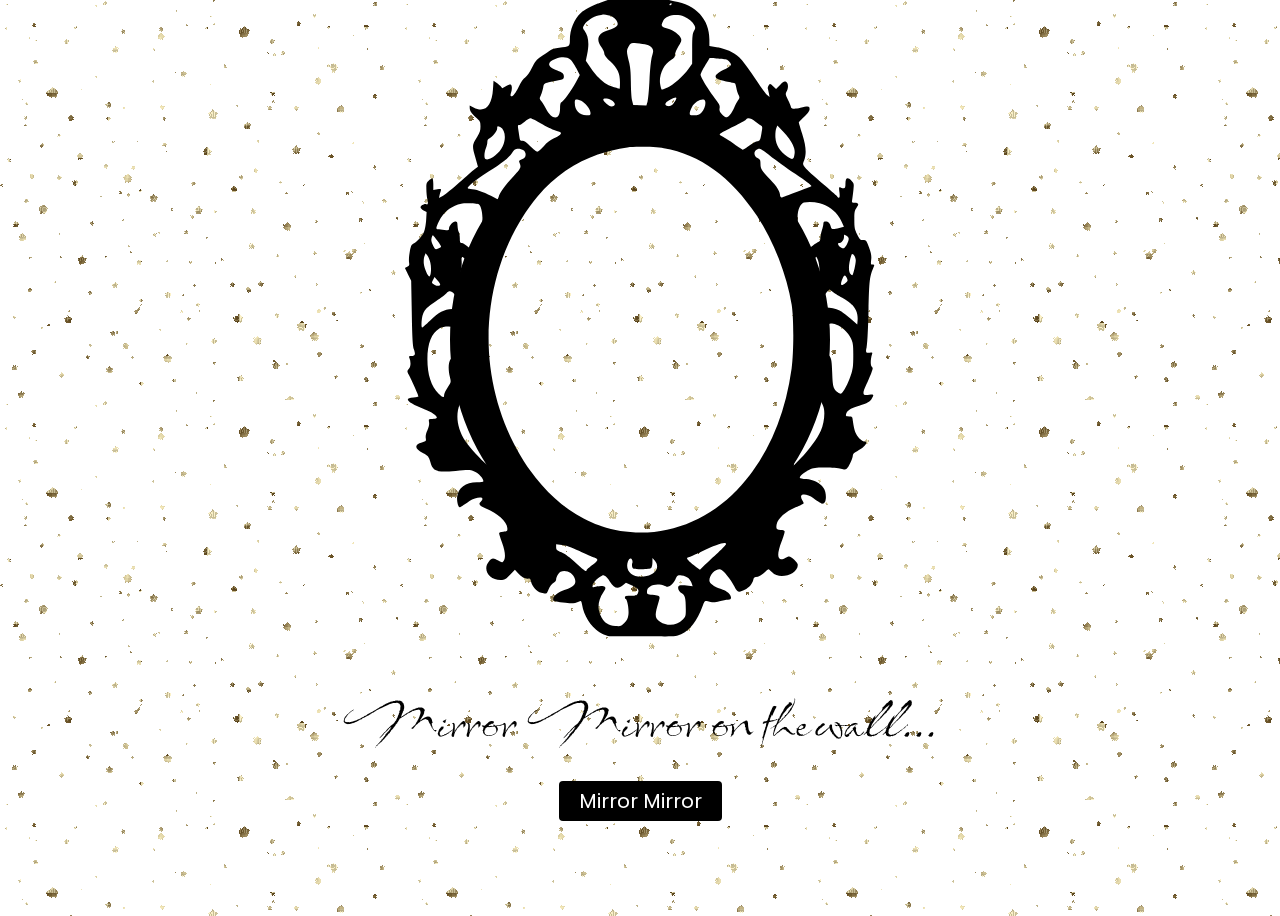
==== commit fe5ddcd8: "Styling + sizing fixed" ====
--- a/index.html
+++ b/index.html
@@ -5,10 +5,11 @@
   <link rel="stylesheet" href="style.css">
   <link rel="preconnect" href="https://fonts.googleapis.com">
   <link rel="preconnect" href="https://fonts.gstatic.com" crossorigin>
-  <link href="https://fonts.googleapis.com/css2?family=Comforter+Brush&family=Poppins&display=swap" rel="stylesheet">
+  <link href="https://fonts.googleapis.com/css2?family=Babylonica&family=Poppins&display=swap" rel="stylesheet">
 </head>
 <body >
 
+<div class="center">
     <div class="grid-container">
         <video autoplay="true" id="camera"></video>
 
@@ -21,6 +22,7 @@
 
     <p id="message">Mirror Mirror on the wall...</p>
     <button id="button">Mirror Mirror</button>
+</div>
 
   <script>
     var video = document.querySelector("#camera");
--- a/style.css
+++ b/style.css
@@ -1,16 +1,17 @@
 /*@import url('https://fonts.googleapis.com/css2?family=Qwigley&display=swap');*/
 /* @import url('https://fonts.googleapis.com/css2?family=Arizonia&display=swap'); */
-@import url('https://fonts.googleapis.com/css2?family=Comforter+Brush&family=Poppins&display=swap');
+@import url('https://fonts.googleapis.com/css2?family=Babylonica&family=Poppins&display=swap');
 
 body {
     background-color: #fff;
     background: radial-gradient(circle, white, silver);
     background-image: url("sparkle1.gif");
     background-repeat: repeat;
-    font-family: 'Comforter Brush', cursive;
+    font-family: 'Babylonica', cursive;
     height: 100vh;
     width: 100vw;
     overflow: hidden;
+    position: relative;
   }
   
   .grid-container {
@@ -21,18 +22,39 @@
     margin-top: 3rem;
   }
 
+  .center {
+    position: fixed;
+    bottom: 7vh;
+    /* transform: translateY(-50%); */
+    left: 50%;
+    transform: translateX(-50%);
+  }
+
   video {
     display:inline;
     border: 10px solid black;
     border-radius: 100%;
     object-fit: cover;
-    /* height: 65vh;
-    margin-top: 5rem;
-    width: 25rem; */
     height: 45vh;
     margin-top: 5rem;
-    width: 20rem;
+    /* width: 22rem; */
+    width: 40vh;
+    animation: ripple 5s linear infinite;
+    filter: brightness(1.2) grayscale(0.1) sepia(0.4);
   }
+  
+  @keyframes ripple {
+    0% {
+    filter: brightness(1.2) grayscale(0.2) sepia(0.4);
+    }
+    50% {
+    filter: brightness(1.3) grayscale(0.1) sepia(0.8);
+    }
+    100% {
+    filter: brightness(1.2) grayscale(0.2) sepia(0.4);
+    }
+  }
+
 
   #mirror {
     display:inline;
@@ -54,7 +76,7 @@
     color: #000;
     max-width: 800px;
     text-align: center;
-    margin: 6rem auto 0rem auto;
+    margin: 8rem auto 0rem auto;
   }
 
   button {
@@ -65,16 +87,38 @@
     color: #fff;
     font-family: 'Poppins', sans-serif;
     font-size: 1.25rem;
-    margin: 2rem auto;
+    margin: 1rem auto;
     border-radius: 4px;
     padding: 0.25em 1em;
+    transition: all 0.25s ease-in-out;
   }
 
   button:hover {
     cursor: pointer;
+    box-shadow: 0 0 1em #f0e7bf, 0 0 1em #f0e7bf inset;
+    color: #fff;
+    transform: scale(1.05);
   }
 
   /* BACKGROUND */
   /*
   https://alvarotrigo.com/blog/animated-backgrounds-css/
-*/+*/
+
+/* SMALL */
+@media screen and (max-width: 1200px) {
+    #message {
+        font-size: 2rem;
+    }
+  }
+
+/* LARGE DESKTOP */
+@media screen and (min-width: 1650px) {
+    .grid-container {
+        margin: auto;
+      }
+
+    #message {
+        margin: 10rem auto 0rem auto;
+    }
+  }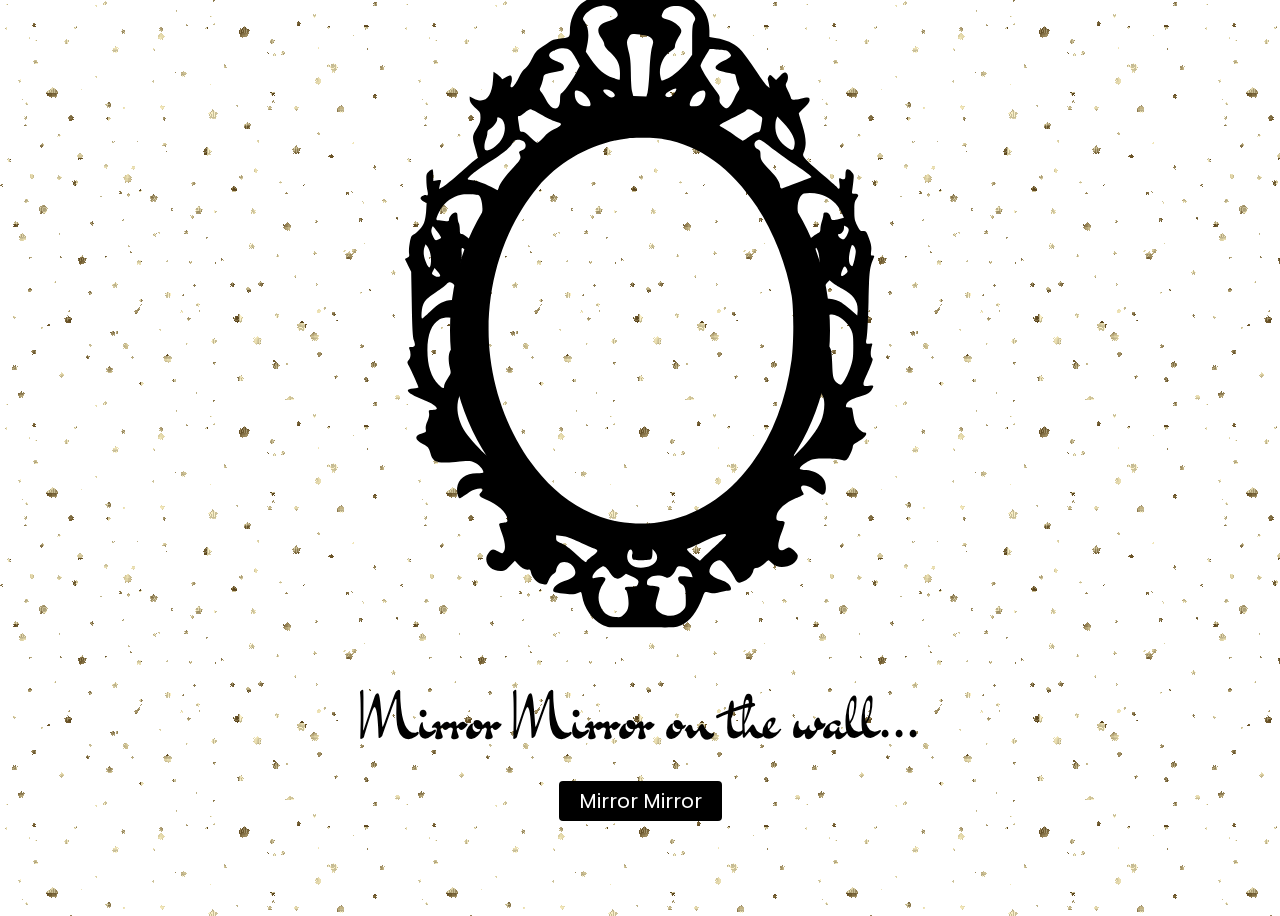
==== commit a918f30d: "Updated typeface" ====
--- a/index.html
+++ b/index.html
@@ -5,7 +5,7 @@
   <link rel="stylesheet" href="style.css">
   <link rel="preconnect" href="https://fonts.googleapis.com">
   <link rel="preconnect" href="https://fonts.gstatic.com" crossorigin>
-  <link href="https://fonts.googleapis.com/css2?family=Babylonica&family=Poppins&display=swap" rel="stylesheet">
+  <link href="https://fonts.googleapis.com/css2?family=Dr+Sugiyama&family=Poppins&display=swap" rel="stylesheet">
 </head>
 <body >
 
--- a/style.css
+++ b/style.css
@@ -1,13 +1,18 @@
 /*@import url('https://fonts.googleapis.com/css2?family=Qwigley&display=swap');*/
 /* @import url('https://fonts.googleapis.com/css2?family=Arizonia&display=swap'); */
-@import url('https://fonts.googleapis.com/css2?family=Babylonica&family=Poppins&display=swap');
+@import url('https://fonts.googleapis.com/css2?family=Dr+Sugiyama&family=Poppins&display=swap');
+
+/* Font choices
+Babylonica
+Dr+Sugiyama
+*/
 
 body {
     background-color: #fff;
     background: radial-gradient(circle, white, silver);
     background-image: url("sparkle1.gif");
     background-repeat: repeat;
-    font-family: 'Babylonica', cursive;
+    font-family: 'Dr Sugiyama', cursive;
     height: 100vh;
     width: 100vw;
     overflow: hidden;
@@ -108,7 +113,7 @@
 /* SMALL */
 @media screen and (max-width: 1200px) {
     #message {
-        font-size: 2rem;
+        font-size: 2.5rem;
     }
   }
 
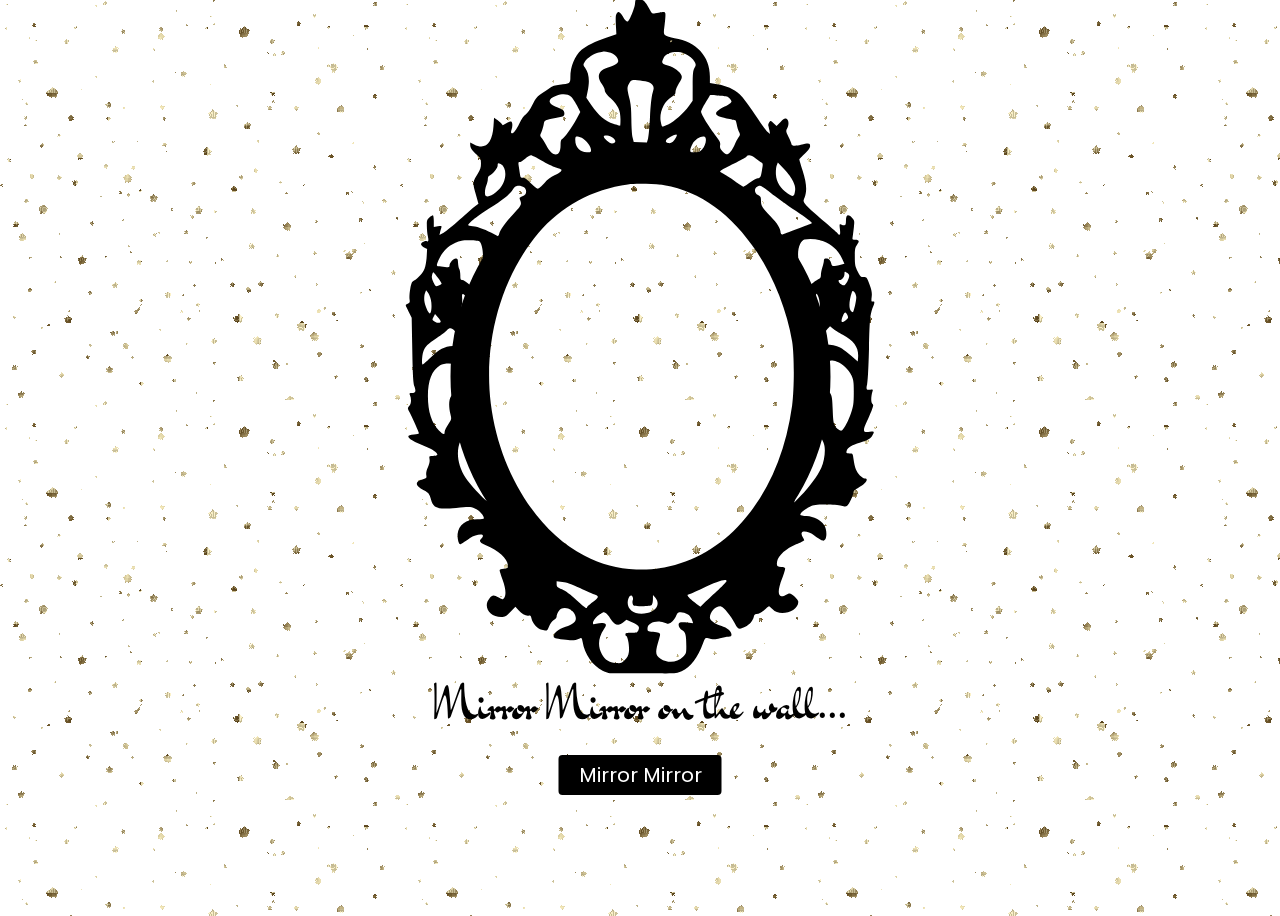
==== commit 264fc354: "Updated to Wendy phrases" ====
--- a/index.html
+++ b/index.html
@@ -41,10 +41,22 @@
 
     function playRandomPhrase() {
     const phrases = [
-        "You are looking fabulous today!",
-        "You are the fairest of them all.",
-        "Who's awesome? You're awesome!"
+        "Who's the best researcher? Wendy's the best!",
+        "Wendy is the fairest of them all.",
+        "Who's the best singer? Wendy's the best!",
+        "There is nothing Wendy cannot do.",
+        "Everyone wishes they were as cool as Wendy",
+        "Wendy is looking fabulous today.",
+        "Wendy is the bestest.",
+        "Wendy's talent knows no bounds.",
+        "Wendy's voice is pure magic.",
+        "Wendy is awesome person, on and off stage.",
+        "Wendy is an inspiration"
     ];
+
+    // "You are looking fabulous today!",
+    // "You are the fairest of them all.",
+    // "Who's awesome? You're awesome!"
 
     // Generate a random index
     //var phrase = phrases[Math.floor(Math.random() * phrases.length)];
--- a/style.css
+++ b/style.css
@@ -77,7 +77,7 @@
   #message {
     display: block;
     text-align: center;
-    font-size: 4rem;
+    font-size: 3rem;
     color: #000;
     max-width: 800px;
     text-align: center;
@@ -124,6 +124,23 @@
       }
 
     #message {
-        margin: 10rem auto 0rem auto;
+        margin: 8rem auto 0rem auto;
+        font-size: 4rem;
     }
-  }+  }
+
+/* SHORT */
+@media screen and (max-height: 900px) {
+
+    #message {
+        margin: 5rem auto 0rem auto;
+    }
+
+    .center {
+        position: fixed;
+        top:4vh;
+        /* transform: translateY(-50%); */
+        left: 50%;
+        transform: translateX(-50%);
+      }
+}